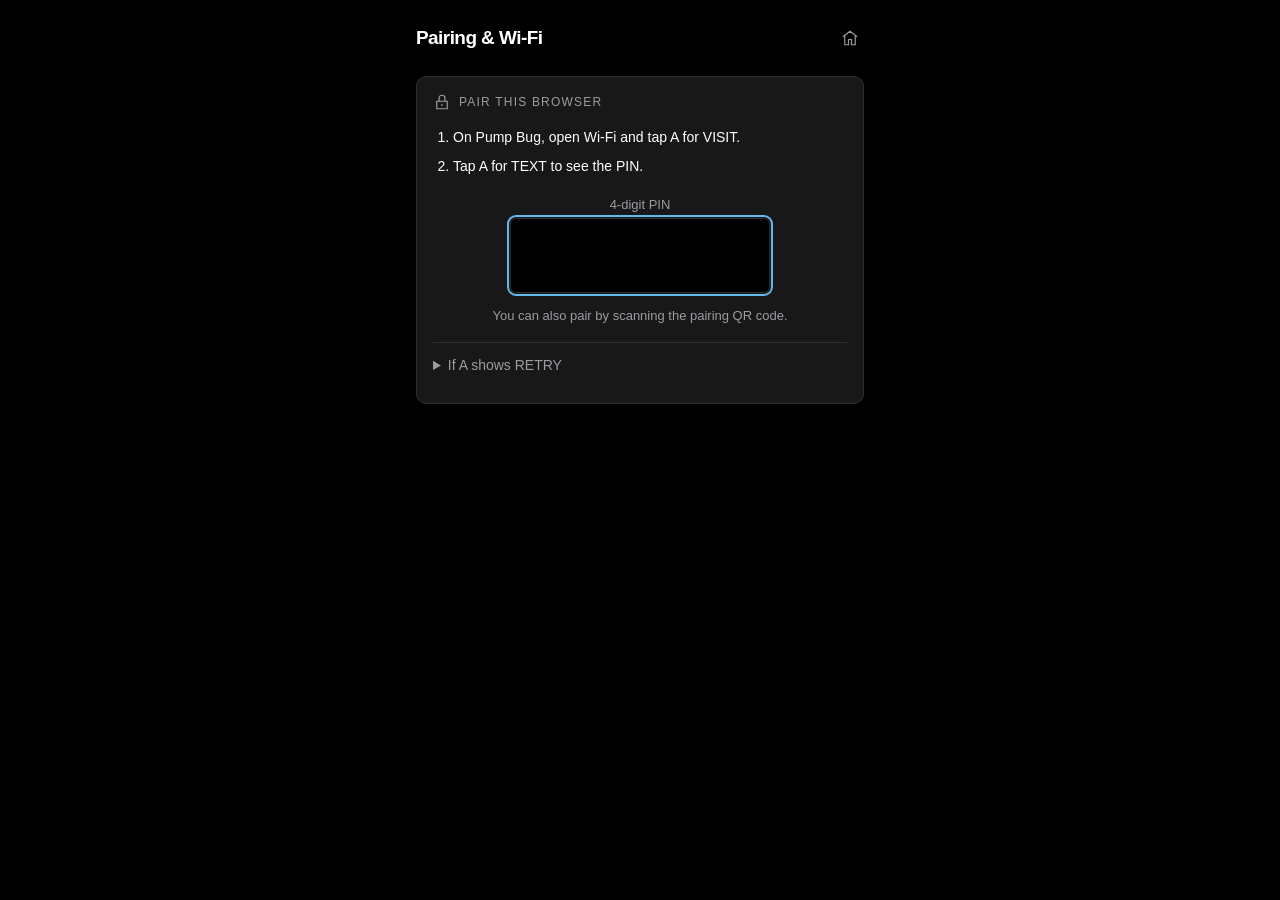
==== web-src/config/index.html @ 2c28e955 "Bring pairing and Wi-Fi into the shared web design Continue the redesign with clearer pairing steps " ====
<!doctype html>
<!-- SPDX-FileCopyrightText: 2026 ludable -->
<!-- SPDX-License-Identifier: AGPL-3.0-only -->

<html lang="en">
  <head>
    <meta charset="utf-8" />
    <meta name="viewport" content="width=device-width, initial-scale=1" />
    <title>Pairing &amp; Wi-Fi · Pump Bug</title>
    <link data-inline rel="stylesheet" href="./styles.css">
  </head>
  <body>
    <header class="page-head">
      <h1>Pairing &amp; Wi-Fi</h1>
      <a class="home" href="/" aria-label="Home" title="Home">
        <svg class="ui-icon" viewBox="0 0 24 24" fill="none" stroke="currentColor"
             stroke-width="1.6" stroke-linecap="round" stroke-linejoin="round"
             aria-hidden="true" focusable="false">
          <path d="m3 10 9-7 9 7M5 9v12h5v-7h4v7h5V9" />
        </svg>
      </a>
    </header>
    <p id="device-name" class="device-name" hidden></p>
    <main id="app"><p class="muted">Loading…</p></main>
    <!-- Inline order matters: api.js's functions reference state vars
         (authed, status, msg) declared in app.js, but only at call time —
         so api.js loads first, then app.js declares state and kicks off
         refresh() at its bottom. -->
    <script data-inline src="./api.js"></script>
    <script data-inline src="./app.js"></script>
  </body>
</html>
---- web-src/config/styles.css ----
/* SPDX-FileCopyrightText: 2026 ludable */
/* SPDX-License-Identifier: AGPL-3.0-only */

@import "../shared/ui.css";

a { color: var(--accent); }
.page-head { margin-bottom: 16px; }
.page-head .home {
  display: flex; align-items: center; justify-content: center;
  width: 44px; height: 44px; flex-shrink: 0; margin: 0 -8px 0 0;
}
.device-name { color: var(--dim); font-size: 0.75rem; margin: -8px 0 20px; overflow-wrap: anywhere; }
h2 {
  font-size: 0.75rem; text-transform: uppercase; letter-spacing: 0.1em;
  color: var(--dim); margin: 0 0 12px; font-weight: normal;
  display: flex; align-items: center; gap: 8px;
}
section { margin: 0 0 20px; }
.panel {
  padding: 16px; border: 1px solid var(--border); border-radius: 10px;
  background: var(--surface); margin-bottom: 16px;
}
p { line-height: 1.5; }
dl { margin: 12px 0 0; padding: 0; }
.row {
  display: grid; grid-template-columns: auto minmax(0, 1fr); gap: 12px;
  padding: 8px 0; border-top: 1px solid var(--border); font-size: 0.8125rem;
}
.row dt { color: var(--dim); }
.row dd { margin: 0; text-align: right; overflow-wrap: anywhere; }
.connection-state { display: flex; align-items: center; gap: 7px; font-size: 0.8125rem; color: var(--dim); }
.connection-dot { width: 6px; height: 6px; border-radius: 50%; background: var(--dim); }
.connection-state[data-kind="ok"] .connection-dot { background: var(--status-ok); }
.network-name { font-size: 1.125rem; font-weight: 600; margin: 10px 0 0; overflow-wrap: anywhere; }
label { display: block; font-size: 0.8125rem; color: var(--dim); margin: 12px 0 6px; overflow-wrap: anywhere; }
input[type=text], input[type=password] {
  width: 100%; min-width: 0; min-height: 44px; padding: 12px; font-size: 1rem;
  background: var(--bg); color: var(--fg);
  border: 1px solid var(--border); border-radius: 6px; font-family: inherit;
}
input:focus, textarea.cli:focus { outline: 2px solid var(--accent); outline-offset: 1px; }
button, .primary-action {
  display: block; width: 100%; min-height: 44px; padding: 12px; font-size: 0.875rem;
  background: var(--primary-fill); color: var(--fg);
  border: 1px solid var(--primary-fill); border-radius: 6px;
  font-family: inherit; cursor: pointer; margin-top: 12px;
  text-align: center; text-decoration: none;
}
button.secondary { background: var(--bg); border-color: var(--border); }
button.danger { background: var(--bg); border-color: var(--border); color: var(--bad); }
button:hover, .primary-action:hover { border-color: var(--accent); }
button.danger:hover { border-color: var(--bad); }
button:focus-visible, a:focus-visible, summary:focus-visible {
  outline: 2px solid var(--accent); outline-offset: 3px;
}
.pairing-steps { margin: 16px 0; padding-left: 20px; font-size: 0.875rem; line-height: 1.5; }
.pairing-steps li + li { margin-top: 8px; }
.pin-label { text-align: center; margin-top: 20px; }
input[type=text].pin {
  display: block; max-width: 260px; margin: 0 auto;
  font-family: var(--measurement-font); font-size: 2.25rem; letter-spacing: 0.25em;
  text-align: center; padding: 16px; font-variant-numeric: tabular-nums;
}
.pairing-qr { text-align: center; }
.msg {
  padding: 10px 12px; margin: 12px 0;
  border-radius: 6px; font-size: 0.8125rem; line-height: 1.5; background: var(--surface);
  border-left: 3px solid var(--dim);
}
.msg.ok { border-color: var(--status-ok); }
.msg.warn { border-color: var(--warn); }
.msg.bad { border-color: var(--bad); }
.muted { color: var(--dim); font-size: 0.8125rem; line-height: 1.5; }
.netlist { margin: 12px 0 0; }
button.net {
  display: flex; justify-content: space-between; align-items: center; gap: 12px;
  background: var(--bg); color: var(--fg); border-color: var(--border);
  margin: 0 0 8px; text-align: left;
}
button.net.selected { border-color: var(--accent); }
.net-name { min-width: 0; overflow-wrap: anywhere; }
.net .sig { color: var(--dim); font-size: 0.625rem; letter-spacing: 0.1em; flex-shrink: 0; }
textarea.cli {
  width: 100%; margin-top: 12px; padding: 12px;
  background: var(--bg); color: var(--fg);
  border: 1px solid var(--border); border-radius: 6px;
  font-family: var(--measurement-font); font-size: 0.8rem; line-height: 1.4;
  resize: vertical; white-space: pre-wrap; word-break: break-all;
}
.netpass { margin: 0 0 16px; }
.actions { display: flex; flex-wrap: wrap; gap: 4px 20px; }
button.linklike {
  background: none; border: none; color: var(--accent);
  width: auto; padding: 8px 0; margin: 0;
  font-size: 0.8125rem; cursor: pointer;
}
.advanced { padding: 0 16px; border: 1px solid var(--border); border-radius: 10px; background: var(--surface); }
summary { min-height: 44px; display: list-item; cursor: pointer; font-size: 0.875rem; line-height: 1.5; }
.advanced > summary { padding: 12px 0; color: var(--dim); }
.advanced[open] > summary { margin-bottom: 12px; }
.advanced section:last-child { margin-bottom: 16px; }
.pairing-help { margin-top: 16px; border-top: 1px solid var(--border); }
.pairing-help > summary { padding-top: 12px; color: var(--dim); }
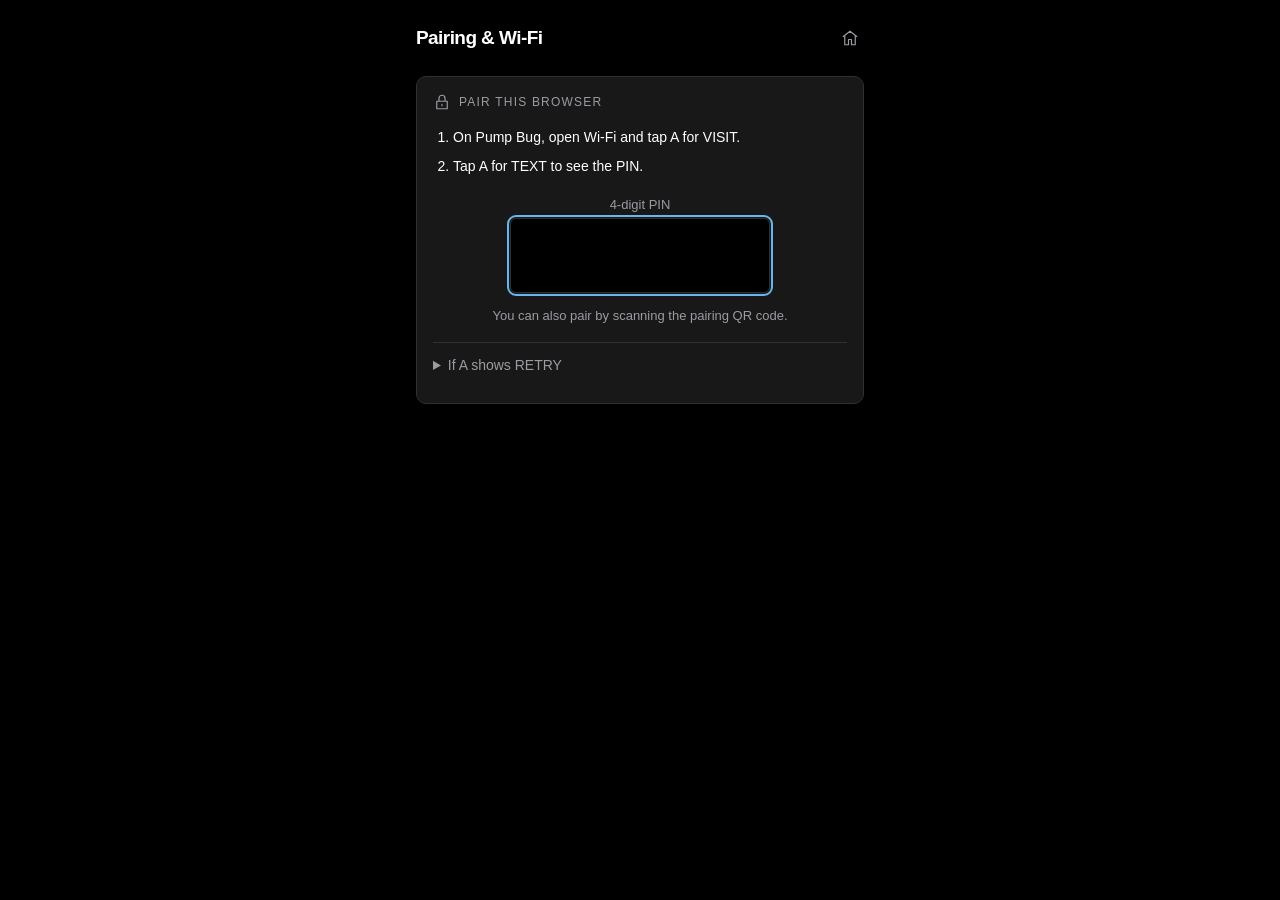
==== commit 32cea84b: "Give Pump Bug a face (favicon, apple touch icon)" ====
--- a/web-src/config/index.html
+++ b/web-src/config/index.html
@@ -7,6 +7,9 @@
     <meta charset="utf-8" />
     <meta name="viewport" content="width=device-width, initial-scale=1" />
     <title>Pairing &amp; Wi-Fi · Pump Bug</title>
+    <link rel="icon" href="/assets/favicon.png" type="image/png" sizes="32x32">
+    <link rel="icon" href="/assets/favicon.svg" type="image/svg+xml" sizes="any">
+    <link rel="apple-touch-icon" href="/assets/apple-touch-icon.png" sizes="180x180">
     <link data-inline rel="stylesheet" href="./styles.css">
   </head>
   <body>
--- a/web-src/config/styles.css
+++ b/web-src/config/styles.css
@@ -5,10 +5,6 @@
 
 a { color: var(--accent); }
 .page-head { margin-bottom: 16px; }
-.page-head .home {
-  display: flex; align-items: center; justify-content: center;
-  width: 44px; height: 44px; flex-shrink: 0; margin: 0 -8px 0 0;
-}
 .device-name { color: var(--dim); font-size: 0.75rem; margin: -8px 0 20px; overflow-wrap: anywhere; }
 h2 {
   font-size: 0.75rem; text-transform: uppercase; letter-spacing: 0.1em;
@@ -16,10 +12,7 @@
   display: flex; align-items: center; gap: 8px;
 }
 section { margin: 0 0 20px; }
-.panel {
-  padding: 16px; border: 1px solid var(--border); border-radius: 10px;
-  background: var(--surface); margin-bottom: 16px;
-}
+.panel { margin-bottom: 16px; }
 p { line-height: 1.5; }
 dl { margin: 12px 0 0; padding: 0; }
 .row {
@@ -50,9 +43,6 @@
 button.danger { background: var(--bg); border-color: var(--border); color: var(--bad); }
 button:hover, .primary-action:hover { border-color: var(--accent); }
 button.danger:hover { border-color: var(--bad); }
-button:focus-visible, a:focus-visible, summary:focus-visible {
-  outline: 2px solid var(--accent); outline-offset: 3px;
-}
 .pairing-steps { margin: 16px 0; padding-left: 20px; font-size: 0.875rem; line-height: 1.5; }
 .pairing-steps li + li { margin-top: 8px; }
 .pin-label { text-align: center; margin-top: 20px; }
